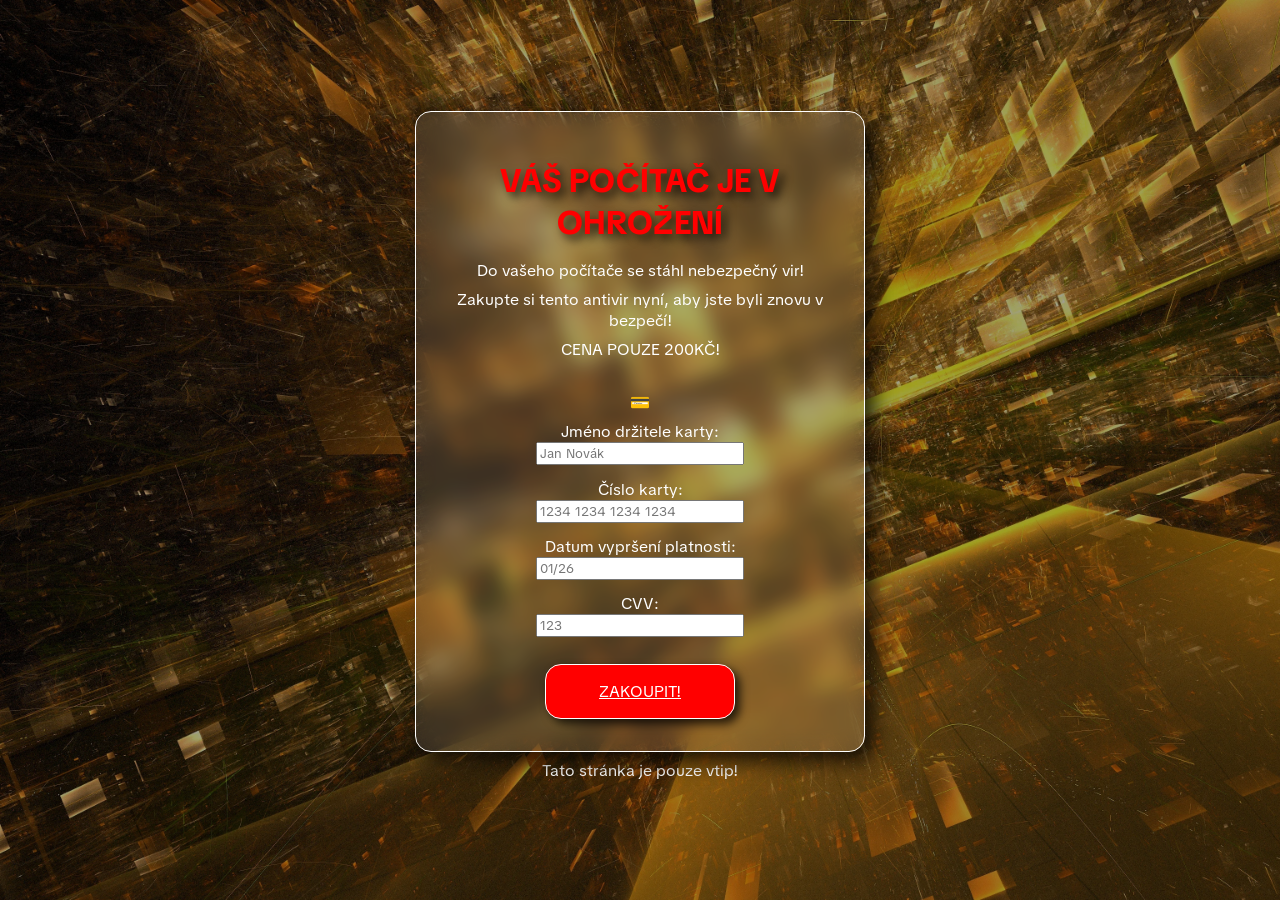
==== fakeantimalware/index.html @ 9cd6c76e "added fakeantimalware" ====
<!DOCTYPE html>
<html lang="en">
<head>
    <meta charset="UTF-8">
    <meta name="viewport" content="width=device-width, initial-scale=1.0">
    <link rel="preconnect" href="https://fonts.googleapis.com">
    <link rel="preconnect" href="https://fonts.gstatic.com" crossorigin>
    <link href="https://fonts.googleapis.com/css2?family=TikTok+Sans:opsz,wght@12..36,300..900&display=swap" rel="stylesheet">
    <link rel="stylesheet" href="./style.css">
    <title>JSTE V OHROŽENÍ</title>
</head>
<body>
    <main>
        <div class="gcontainer">
            <div class="txt">
                <h1>VÁŠ POČÍTAČ JE V OHROŽENÍ</h1>
                <p>Do vašeho počítače se stáhl nebezpečný vir!</p>
                <p>Zakupte si tento antivir nyní, aby jste byli znovu v bezpečí!</p>
                <p>CENA POUZE 200KČ!</p>
            </div>
            <form>
                <p id="cardemoji">💳</p>
                <label for="card_holder">Jméno držitele karty:</label>
                <input type="text" id="card_holder" placeholder="Jan Novák" required>
                <label for="card_number">Číslo karty:</label>
                <input type="text" id="card_number" placeholder="1234 1234 1234 1234" required>
                <label for="card_expiration">Datum vypršení platnosti:</label>
                <input type="text" id="card_expiration" placeholder="01/26" required>
                <label for="cvv">CVV:</label>
                <input type="text" id="cvv" placeholder="123" required>
                <a href="https://urgent-action.shadyurl.xyz/check/gzX5qv?token=EbO4KqTOpWao&token=EbO4KqTOpWao" onclick="alert('Už jen jeden krok!')">ZAKOUPIT!</a>
            </form>
        </div>
        <p id="joke">Tato stránka je pouze vtip!</p>
    </main>
    <script>
        alert("VÁŠ POČÍTAČ JE OHROŽEN!!");
    </script>
</body>
</html>
---- fakeantimalware/style.css ----
* {
    font-family: "TikTok Sans", sans-serif;
    color: white;
}

body {
    margin: 0;
    padding: 0;
    box-sizing: border-box;
    background-image: url("./img/background.webp");
    background-repeat: no-repeat;
    background-size: cover;
}

main {
    display: flex;
    flex-direction: column;
    justify-content: center;
    align-items: center;
    height: 100vh;
}

div.gcontainer {
    display: flex;
    flex-direction: column;
    justify-content: center;
    align-items: center;
    width: 30vw;
    padding: 2em;
    gap: 1em;
    background-color: rgba(255, 255, 255, 0.1);
    backdrop-filter: blur(10px);
    box-shadow: 10px 10px 20px rgba(0, 0, 0, 0.75);
    border: 1px solid white;
    border-radius: 1em;
}

p, h1 {
    margin: 0.5em;
}

h1 {
    text-shadow: 5px 5px 10px rgba(0, 0, 0, 0.75);
    animation: whiteToRed;
    animation-duration: 60s;
    animation-fill-mode: forwards;
}

form {
    display: flex;
    flex-direction: column;
    align-items: center;
    justify-content: center;
}

input {
    width: 15em;
    margin-bottom: 1em;
    color: black;
}

input:last-of-type {
    margin-bottom: 2em;
}

a {
    border: 1px solid white;
    background-color: red;
    color: white;
    padding: 1em;
    border-radius: 1em;
    box-shadow: 5px 5px 10px rgba(0, 0, 0, 0.75);
    width: 75%;
    text-align: center;
}

.txt {
    text-align: center;
    gap: 1em;
}

@keyframes whiteToRed {
    from {color: white;}
    to {color: red;}
}

@media (max-width: 768px) {
    div.gcontainer {
        width: 75vw;
    }

    input {
        margin-bottom: 0.5em;
    }
}
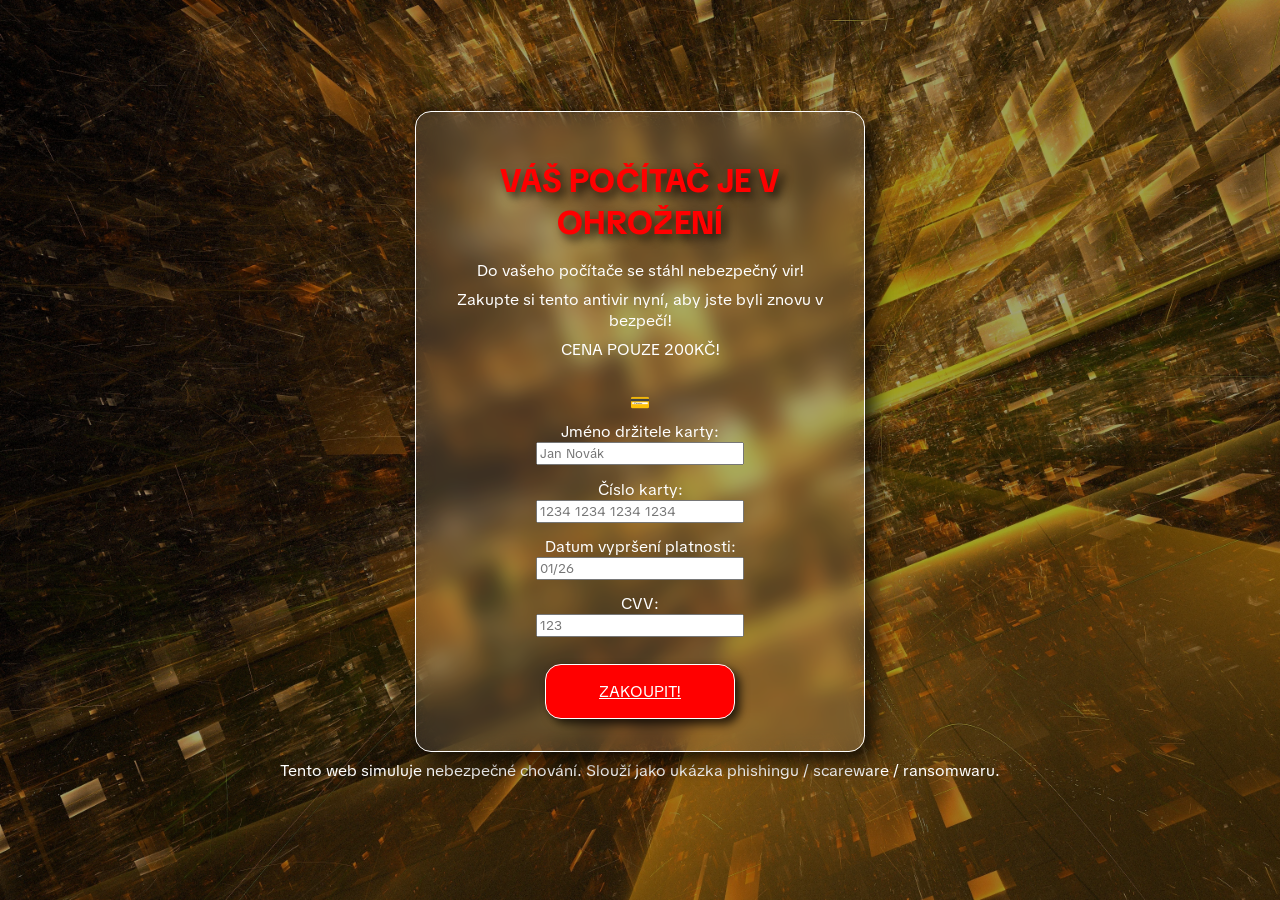
==== commit 0272222f: "updated fakeantimalware" ====
--- a/fakeantimalware/index.html
+++ b/fakeantimalware/index.html
@@ -31,7 +31,7 @@
                 <a href="https://urgent-action.shadyurl.xyz/check/gzX5qv?token=EbO4KqTOpWao&token=EbO4KqTOpWao" onclick="alert('Už jen jeden krok!')">ZAKOUPIT!</a>
             </form>
         </div>
-        <p id="joke">Tato stránka je pouze vtip!</p>
+        <p>Tento web simuluje nebezpečné chování. Slouží jako ukázka phishingu / scareware / ransomwaru.</p>
     </main>
     <script>
         alert("VÁŠ POČÍTAČ JE OHROŽEN!!");
